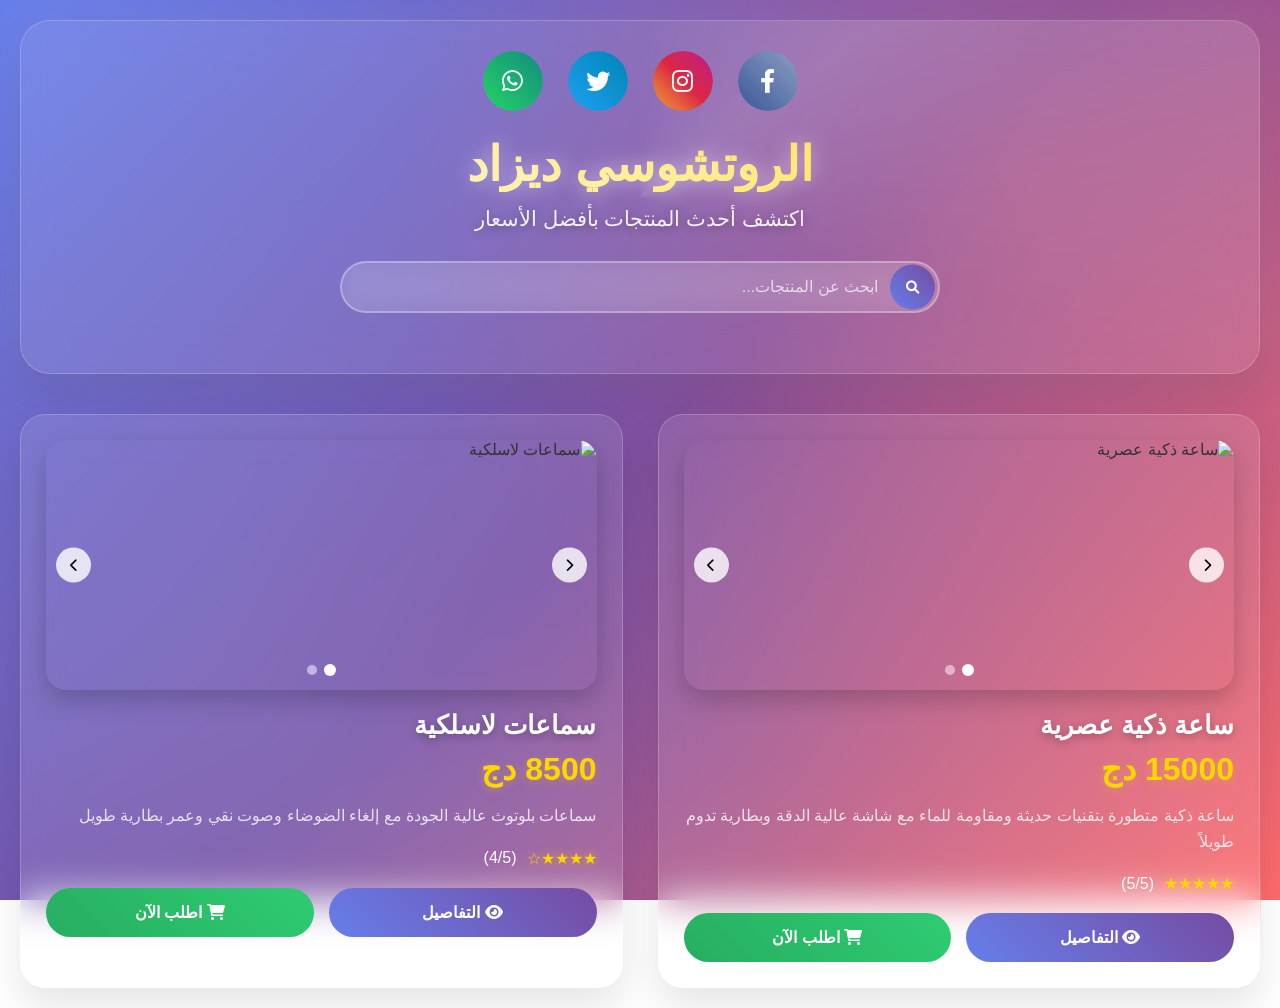
==== index.html @ 95b6e71b "Add files via upload رفع ملفات المتجر" ====
<!DOCTYPE html>
<html lang="ar" dir="rtl">
<head>
    <meta charset="UTF-8">
    <meta name="viewport" content="width=device-width, initial-scale=1.0">
    <title>متجر المنتجات العصري</title>
    <link href="https://cdnjs.cloudflare.com/ajax/libs/font-awesome/6.0.0/css/all.min.css" rel="stylesheet">
    <link rel="stylesheet" href="style.css">
    <style>
        .loading-overlay {
            position: fixed;
            top: 0;
            left: 0;
            width: 100%;
            height: 100%;
            background: rgba(102, 126, 234, 0.9);
            display: none;
            justify-content: center;
            align-items: center;
            z-index: 9999;
            flex-direction: column;
            color: white;
        }
        .loading-spinner {
            width: 60px;
            height: 60px;
            border: 5px solid rgba(255,255,255,0.3);
            border-top: 5px solid white;
            border-radius: 50%;
            animation: spin 1s linear infinite;
        }
        @keyframes spin {
            0% { transform: rotate(0deg); }
            100% { transform: rotate(360deg); }
        }
    </style>
</head>
<body>
    <div class="loading-overlay" id="loadingOverlay">
        <div class="loading-spinner"></div>
        <div style="margin-top: 20px; font-size: 18px;">جاري التحميل...</div>
    </div>

    <div class="container">
        <div class="header">
            <div class="social-icons">
                <a href="https://www.facebook.com/share/1JP8ehjeyg/" class="social-icon facebook"><i class="fab fa-facebook-f"></i></a>
                <a href="https://www.instagram.com/scorehunt_?igsh=MWx4b21iNWEycGpidQ==" class="social-icon instagram"><i class="fab fa-instagram"></i></a>
                <a href="#" class="social-icon twitter"><i class="fab fa-twitter"></i></a>
                <a href="https://wa.me/+213557062477" class="social-icon whatsapp"><i class="fab fa-whatsapp"></i></a>
            </div>
            <h1 class="store-title">الروتشوسي ديزاد</h1>
            <p class="store-subtitle">اكتشف أحدث المنتجات بأفضل الأسعار</p>

            <div class="search-container">
                <input type="text" class="search-bar" id="searchInput" placeholder="ابحث عن المنتجات...">
                <button class="search-btn" onclick="searchProducts()">
                    <i class="fas fa-search"></i>
                </button>
            </div>
        </div>

        <div class="products-grid" id="productsGrid"></div>

        <div class="no-results" id="noResults" style="display: none;">
            <i class="fas fa-search"></i>
            <h3>لم يتم العثور على منتجات</h3>
            <p>جرب البحث بكلمات مختلفة</p>
        </div>

        <div class="admin-panel" id="adminPanel">
            <div style="display: flex; justify-content: space-between; align-items: center; margin-bottom: 20px;">
                <h2 style="color: #667eea;">لوحة التحكم</h2>
                <button onclick="adminLogout()" class="delete-btn" style="background: #e74c3c;">
                    <i class="fas fa-sign-out-alt"></i> تسجيل الخروج
                </button>
            </div>

            <div class="admin-tabs">
                <button class="admin-tab active" onclick="showAdminTab('products')">المنتجات</button>
                <button class="admin-tab" onclick="showAdminTab('delivery')">أسعار التوصيل</button>
                <button class="admin-tab" onclick="showAdminTab('orders')">الطلبات</button>
            </div>

            <div class="admin-content active" id="products-content">
                <h3>إدارة المنتجات</h3>
                <div class="product-form">
                    <div class="form-row">
                        <div class="form-group">
                            <label>اسم المنتج</label>
                            <input type="text" id="productName" placeholder="اسم المنتج">
                        </div>
                        <div class="form-group">
                            <label>السعر</label>
                            <input type="number" id="productPrice" placeholder="السعر">
                        </div>
                    </div>
                    <div class="form-group">
                        <label>الوصف</label>
                        <input type="text" id="productDescription" placeholder="وصف المنتج">
                    </div>
                    <div class="form-row">
                        <div class="form-group">
                            <label>التقييم (1-5)</label>
                            <input type="number" id="productRating" min="1" max="5" placeholder="التقييم">
                        </div>
                        <div class="form-group">
                            <label>عدد الصور</label>
                            <select id="imageCount" onchange="updateImageInputs()">
                                <option value="1">صورة واحدة</option>
                                <option value="2">صورتان</option>
                                <option value="3">3 صور</option>
                                <option value="4">4 صور</option>
                                <option value="5">5 صور</option>
                                <option value="6">6 صور</option>
                                <option value="7">7 صور</option>
                            </select>
                        </div>
                    </div>
                    <div class="form-group">
                        <label>روابط الصور</label>
                        <div class="image-urls-container" id="imageUrlsContainer">
                            <div class="image-url-group">
                                <input type="url" class="image-url-input" placeholder="رابط الصورة 1">
                            </div>
                        </div>
                    </div>
                    <button onclick="addProduct()" class="submit-btn">إضافة المنتج</button>
                </div>
                <div id="adminProductsList"></div>
            </div>

            <div class="admin-content" id="delivery-content">
                <h3>أسعار التوصيل</h3>
                <div class="product-form">
                    <div class="form-row">
                        <div class="form-group">
                            <label>الولاية</label>
                            <select id="deliveryState"></select>
                        </div>
                        <div class="form-group">
                            <label>التوصيل للمنزل</label>
                            <input type="number" id="homeDeliveryPrice" placeholder="سعر التوصيل للمنزل">
                        </div>
                    </div>
                    <div class="form-group">
                        <label>التوصيل للمكتب</label>
                        <input type="number" id="officeDeliveryPrice" placeholder="سعر التوصيل للمكتب">
                    </div>
                    <button onclick="updateDeliveryPrices()" class="submit-btn">تحديث أسعار التوصيل</button>
                </div>
            </div>

            <div class="admin-content" id="orders-content">
                <h3>الطلبات الواردة</h3>
                <div class="orders-list" id="ordersList"></div>
            </div>
        </div>
    </div>

    <div class="modal product-details-modal" id="productDetailsModal">
        <div class="modal-content">
            <button class="close-btn" onclick="closeProductDetails()">&times;</button>
            <div class="product-details-header">
                <div class="product-details-images">
                    <div class="product-image-container" id="detailsImageContainer"></div>
                </div>
                <div class="product-details-info">
                    <h2 id="detailsProductName"></h2>
                    <div class="product-details-price" id="detailsProductPrice"></div>
                    <div class="product-details-rating" id="detailsProductRating"></div>
                    <div class="product-details-description" id="detailsProductDescription"></div>
                    <button class="order-now-btn" id="detailsOrderBtn">
                        <i class="fas fa-shopping-cart"></i> اطلب الآن
                    </button>
                </div>
            </div>
        </div>
    </div>

    <div class="modal" id="orderModal">
        <div class="modal-content">
            <button class="close-btn" onclick="closeOrderModal()">&times;</button>
            <h3>طلب المنتج</h3>
            <div id="selectedProductInfo"></div>

            <form id="orderForm">
                <div class="form-group">
                    <label>الاسم الكامل</label>
                    <input type="text" id="customerName" required placeholder="الاسم واللقب">
                </div>

                <div class="form-group">
                    <label>رقم الهاتف</label>
                    <input type="tel" id="customerPhone" required placeholder="رقم الهاتف">
                </div>

                <div class="form-group">
                    <label>الولاية</label>
                    <select id="customerState" required onchange="updateDeliveryPrice()">
                        <option value="">اختر الولاية</option>
                    </select>
                </div>

                <div class="form-group">
                    <label>نوع التوصيل</label>
                    <select id="deliveryType" required onchange="updateDeliveryPrice()">
                        <option value="">اختر نوع التوصيل</option>
                        <option value="home">التوصيل للمنزل</option>
                        <option value="office">التوصيل للمكتب</option>
                    </select>
                    <div class="delivery-price" id="deliveryPriceDisplay"></div>
                </div>

                <button type="submit" class="submit-btn">تأكيد الطلب</button>
            </form>
        </div>
    </div>

    <script src="cloud-storage.js"></script>
    <script src="main.js"></script>
</body>
</html>
---- style.css ----
* {
 margin: 0;
 padding: 0;
 box-sizing: border-box;
 }

 body {
     font-family: 'Arial', sans-serif;
     background: linear-gradient(135deg, #667eea 0%, #764ba2 50%, #ff6b6b 100%);
     background-attachment: fixed;
     min-height: 100vh;
     color: #333;
     overflow-x: hidden;
 }

 /* Animated Background */
 body::before {
     content: '';
     position: fixed;
     top: 0;
     left: 0;
     width: 100%;
     height: 100%;
     background: radial-gradient(circle at 20% 80%, rgba(120, 119, 198, 0.3) 0%, transparent 50%),
     radial-gradient(circle at 80% 20%, rgba(255, 107, 107, 0.3) 0%, transparent 50%);
     animation: backgroundMove 20s ease-in-out infinite;
     z-index: -1;
 }

 @keyframes backgroundMove {
     0%, 100% { opacity: 1; }
     50% { opacity: 0.5; }
 }

 .container {
     max-width: 1400px;
     margin: 0 auto;
     padding: 20px;
 }

 /* Header */
 .header {
     background: rgba(255, 255, 255, 0.1);
     backdrop-filter: blur(20px);
     border: 1px solid rgba(255, 255, 255, 0.2);
     border-radius: 30px;
     padding: 30px;
     margin-bottom: 40px;
     text-align: center;
     box-shadow: 0 20px 40px rgba(0, 0, 0, 0.1), 0 0 50px rgba(255, 255, 255, 0.1);
     position: relative;
     overflow: hidden;
 }

 .header::before {
     content: '';
     position: absolute;
     top: -50%;
     left: -50%;
     width: 200%;
     height: 200%;
     background: conic-gradient(transparent, rgba(255, 255, 255, 0.1), transparent 30%);
     animation: rotate 8s linear infinite;
     z-index: -1;
 }

 @keyframes rotate {
     0% { transform: rotate(0deg); }
     100% { transform: rotate(360deg); }
 }

 .social-icons {
     display: flex;
     justify-content: center;
     gap: 25px;
     margin-bottom: 25px;
 }

 .social-icon {
     width: 60px;
     height: 60px;
     border-radius: 50%;
     display: flex;
     align-items: center;
     justify-content: center;
     color: white;
     font-size: 24px;
     text-decoration: none;
     transition: all 0.4s cubic-bezier(0.25, 0.46, 0.45, 0.94);
     position: relative;
     overflow: hidden;
 }

 .social-icon::before {
     content: '';
     position: absolute;
     top: 0;
     left: 0;
     width: 100%;
     height: 100%;
     border-radius: 50%;
     transition: all 0.4s ease;
     z-index: -1;
 }

 .facebook::before { background: linear-gradient(45deg, #3b5998, #8b9dc3); }
 .instagram::before { background: linear-gradient(45deg, #f09433, #e6683c, #dc2743, #cc2366, #bc1888); }
 .twitter::before { background: linear-gradient(45deg, #1da1f2, #0084b4); }
 .whatsapp::before { background: linear-gradient(45deg, #25d366, #128c7e); }

 .social-icon:hover {
     transform: translateY(-10px) scale(1.2) rotate(10deg);
     box-shadow: 0 15px 35px rgba(0, 0, 0, 0.3);
     filter: brightness(1.2);
 }

 .store-title {
     font-size: 3em;
     font-weight: 900;
     background: linear-gradient(45deg, #ffffff, #ffd700, #ffffff);
     background-size: 200% auto;
     -webkit-background-clip: text;
     -webkit-text-fill-color: transparent;
     animation: shimmer 2s linear infinite;
     margin-bottom: 15px;
     text-shadow: 0 0 20px rgba(255, 255, 255, 0.5);
 }

 @keyframes shimmer {
     to { background-position: 200% center; }
 }

 .store-subtitle {
     color: rgba(255, 255, 255, 0.9);
     font-size: 1.3em;
     text-shadow: 0 2px 10px rgba(0, 0, 0, 0.3);
 }

 /* Search Bar */
 .search-container {
     position: relative;
     max-width: 600px;
     margin: 30px auto;
 }

 .search-bar {
     width: 100%;
     padding: 15px 60px 15px 25px;
     border: 2px solid rgba(255, 255, 255, 0.3);
     border-radius: 50px;
     font-size: 16px;
     background: rgba(255, 255, 255, 0.1);
     backdrop-filter: blur(10px);
     color: white;
     transition: all 0.3s ease;
 }

 .search-bar::placeholder {
     color: rgba(255, 255, 255, 0.7);
 }

 .search-bar:focus {
     outline: none;
     border-color: rgba(255, 255, 255, 0.6);
     background: rgba(255, 255, 255, 0.15);
     box-shadow: 0 0 30px rgba(255, 255, 255, 0.2);
 }

 .search-btn {
     position: absolute;
     right: 5px;
     top: 50%;
     transform: translateY(-50%);
     background: linear-gradient(45deg, #667eea, #764ba2);
     border: none;
     width: 45px;
     height: 45px;
     border-radius: 50%;
     color: white;
     cursor: pointer;
     transition: all 0.3s ease;
 }

 .search-btn:hover {
     transform: translateY(-50%) scale(1.1);
     box-shadow: 0 5px 15px rgba(102, 126, 234, 0.4);
 }

 /* Admin Panel Button */
 .admin-btn {
     position: fixed;
     top: 20px;
     left: 20px;
     background: linear-gradient(45deg, #ff6b6b, #ee5a24);
     color: white;
     padding: 12px 25px;
     border: none;
     border-radius: 30px;
     cursor: pointer;
     font-size: 14px;
     box-shadow: 0 8px 20px rgba(255, 107, 107, 0.3);
     transition: all 0.3s ease;
     z-index: 1000;
     backdrop-filter: blur(10px);
 }

 .admin-btn:hover {
     transform: translateY(-3px) scale(1.05);
     box-shadow: 0 12px 30px rgba(255, 107, 107, 0.4);
 }

 /* Products Grid */
 .products-grid {
     display: grid;
     grid-template-columns: repeat(auto-fit, minmax(350px, 1fr));
     gap: 35px;
     margin-top: 40px;
 }

 .product-card {
     background: rgba(255, 255, 255, 0.1);
     backdrop-filter: blur(20px);
     border: 1px solid rgba(255, 255, 255, 0.2);
     border-radius: 25px;
     padding: 25px;
     box-shadow: 0 20px 40px rgba(0, 0, 0, 0.1);
     transition: all 0.4s cubic-bezier(0.25, 0.46, 0.45, 0.94);
     position: relative;
     overflow: hidden;
     cursor: pointer;
 }

 .product-card::before {
     content: '';
     position: absolute;
     top: 0;
     left: -100%;
     width: 100%;
     height: 3px;
     background: linear-gradient(90deg, transparent, #ffd700, transparent);
     transition: all 0.6s ease;
 }

 .product-card:hover::before {
     left: 100%;
 }

 .product-card:hover {
     transform: translateY(-15px) scale(1.02);
     box-shadow: 0 30px 60px rgba(0, 0, 0, 0.2);
     background: rgba(255, 255, 255, 0.15);
     border-color: rgba(255, 255, 255, 0.3);
 }

 /* Image Carousel */
 .product-image-container {
     position: relative;
     width: 100%;
     height: 250px;
     border-radius: 20px;
     overflow: hidden;
     margin-bottom: 20px;
     box-shadow: 0 10px 25px rgba(0, 0, 0, 0.2);
 }

 .product-image {
     width: 100%;
     height: 100%;
     object-fit: cover;
     transition: all 0.3s ease;
     position: absolute;
     top: 0;
     left: 0;
     opacity: 0;
 }

 .product-image.active {
     opacity: 1;
 }

 .product-image:hover {
     transform: scale(1.1);
 }

 .carousel-nav {
     position: absolute;
     bottom: 15px;
     left: 50%;
     transform: translateX(-50%);
     display: flex;
     gap: 8px;
     z-index: 10;
 }

 .carousel-dot {
     width: 10px;
     height: 10px;
     border-radius: 50%;
     background: rgba(255, 255, 255, 0.5);
     cursor: pointer;
     transition: all 0.3s ease;
 }

 .carousel-dot.active {
     background: white;
     transform: scale(1.2);
 }

 .carousel-arrow {
     position: absolute;
     top: 50%;
     transform: translateY(-50%);
     background: rgba(255, 255, 255, 0.8);
     border: none;
     width: 35px;
     height: 35px;
     border-radius: 50%;
     cursor: pointer;
     transition: all 0.3s ease;
     z-index: 10;
 }

 .carousel-arrow:hover {
     background: white;
     transform: translateY(-50%) scale(1.1);
 }

 .carousel-arrow.prev { left: 10px; }
 .carousel-arrow.next { right: 10px; }

 .product-title {
     font-size: 1.6em;
     font-weight: bold;
     margin-bottom: 10px;
     color: white;
     text-shadow: 0 2px 10px rgba(0, 0, 0, 0.3);
 }

 .product-price {
     font-size: 2em;
     color: #ffd700;
     font-weight: bold;
     margin-bottom: 15px;
     text-shadow: 0 2px 10px rgba(255, 215, 0, 0.3);
 }

 .product-description {
     color: rgba(255, 255, 255, 0.8);
     margin-bottom: 20px;
     line-height: 1.6;
     display: -webkit-box;
     -webkit-line-clamp: 2;
     -webkit-box-orient: vertical;
     overflow: hidden;
 }

 .product-rating {
     display: flex;
     align-items: center;
     margin-bottom: 20px;
     color: white;
 }

 .stars {
     color: #ffd700;
     margin-left: 10px;
     text-shadow: 0 0 10px rgba(255, 215, 0, 0.5);
 }

 .product-actions {
     display: flex;
     gap: 15px;
     margin-top: 20px;
 }

 .details-btn {
     flex: 1;
     background: linear-gradient(45deg, #667eea, #764ba2);
     color: white;
     padding: 15px;
     border: none;
     border-radius: 25px;
     font-size: 16px;
     font-weight: bold;
     cursor: pointer;
     transition: all 0.3s ease;
     position: relative;
     overflow: hidden;
 }

 .details-btn::before {
     content: '';
     position: absolute;
     top: 0;
     left: -100%;
     width: 100%;
     height: 100%;
     background: linear-gradient(45deg, rgba(255,255,255,0.1), transparent);
     transition: all 0.3s ease;
 }

 .details-btn:hover::before {
     left: 100%;
 }

 .details-btn:hover {
     transform: translateY(-2px);
     box-shadow: 0 10px 25px rgba(102, 126, 234, 0.4);
 }

 .order-btn {
     flex: 1;
     background: linear-gradient(45deg, #27ae60, #2ecc71);
     color: white;
     padding: 15px;
     border: none;
     border-radius: 25px;
     font-size: 16px;
     font-weight: bold;
     cursor: pointer;
     transition: all 0.3s ease;
     position: relative;
     overflow: hidden;
 }

 .order-btn::before {
     content: '';
     position: absolute;
     top: 0;
     left: -100%;
     width: 100%;
     height: 100%;
     background: linear-gradient(45deg, rgba(255,255,255,0.1), transparent);
     transition: all 0.3s ease;
 }

 .order-btn:hover::before {
     left: 100%;
 }

 .order-btn:hover {
     transform: translateY(-2px);
     box-shadow: 0 10px 25px rgba(39, 174, 96, 0.4);
 }

 /* Modal Styles */
 .modal {
     display: none;
     position: fixed;
     top: 0;
     left: 0;
     width: 100%;
     height: 100%;
     background: rgba(0, 0, 0, 0.8);
     z-index: 10000;
     backdrop-filter: blur(10px);
     animation: modalFadeIn 0.3s ease;
 }

 @keyframes modalFadeIn {
     from { opacity: 0; }
     to { opacity: 1; }
 }

 .modal-content {
     position: absolute;
     top: 50%;
     left: 50%;
     transform: translate(-50%, -50%);
     background: rgba(255, 255, 255, 0.95);
     backdrop-filter: blur(20px);
     padding: 40px;
     border-radius: 30px;
     width: 90%;
     max-width: 600px;
     max-height: 90vh;
     overflow-y: auto;
     box-shadow: 0 30px 60px rgba(0, 0, 0, 0.3);
     animation: modalSlideIn 0.4s cubic-bezier(0.25, 0.46, 0.45, 0.94);
 }

 @keyframes modalSlideIn {
     from {
         transform: translate(-50%, -50%) scale(0.8);
         opacity: 0;
     }
     to {
         transform: translate(-50%, -50%) scale(1);
         opacity: 1;
     }
 }

 .close-btn {
     position: absolute;
     top: 15px;
     right: 15px;
     background: none;
     border: none;
     font-size: 28px;
     cursor: pointer;
     color: #999;
     width: 40px;
     height: 40px;
     border-radius: 50%;
     display: flex;
     align-items: center;
     justify-content: center;
     transition: all 0.3s ease;
 }

 .close-btn:hover {
     background: #f5f5f5;
     color: #333;
     transform: rotate(90deg);
 }

 /* Product Details Modal */
 .product-details-modal .modal-content {
     max-width: 800px;
 }

 .product-details-header {
     display: grid;
     grid-template-columns: 1fr 1fr;
     gap: 30px;
     margin-bottom: 30px;
 }

 .product-details-images {
     position: relative;
 }

 .product-details-info h2 {
     font-size: 2.5em;
     margin-bottom: 15px;
     background: linear-gradient(45deg, #667eea, #764ba2);
     -webkit-background-clip: text;
     -webkit-text-fill-color: transparent;
 }

 .product-details-price {
     font-size: 2.5em;
     color: #e74c3c;
     font-weight: bold;
     margin-bottom: 20px;
 }

 .product-details-description {
     font-size: 1.1em;
     line-height: 1.8;
     color: #555;
     margin-bottom: 20px;
 }

 .product-details-rating {
     display: flex;
     align-items: center;
     margin-bottom: 30px;
     font-size: 1.2em;
 }

 .order-now-btn {
     width: 100%;
     background: linear-gradient(45deg, #27ae60, #2ecc71);
     color: white;
     padding: 20px;
     border: none;
     border-radius: 25px;
     font-size: 18px;
     font-weight: bold;
     cursor: pointer;
     transition: all 0.3s ease;
 }

 .order-now-btn:hover {
     transform: translateY(-3px);
     box-shadow: 0 15px 35px rgba(39, 174, 96, 0.4);
 }

 /* Form Styles */
 .form-group {
     margin-bottom: 20px;
 }

 .form-group label {
     display: block;
     margin-bottom: 8px;
     font-weight: bold;
     color: #333;
 }

 .form-group input,
.form-group select {
    width: 100%;
    padding: 15px;
    border: 2px solid #e1e1e1;
    border-radius: 15px;
    font-size: 16px;
    transition: all 0.3s ease;
    background: rgba(255, 255, 255, 0.9);
}

.form-group input:focus,
.form-group select:focus {
    outline: none;
    border-color: #667eea;
    box-shadow: 0 0 0 5px rgba(102, 126, 234, 0.1);
    background: white;
}

.delivery-price {
    color: #e74c3c;
    font-weight: bold;
    margin-top: 5px;
    font-size: 1.1em;
}

.submit-btn {
    width: 100%;
    background: linear-gradient(45deg, #27ae60, #2ecc71);
    color: white;
    padding: 18px;
    border: none;
    border-radius: 25px;
    font-size: 18px;
    font-weight: bold;
    cursor: pointer;
    transition: all 0.3s ease;
}

.submit-btn:hover {
    transform: translateY(-3px);
    box-shadow: 0 15px 35px rgba(39, 174, 96, 0.4);
}

/* Admin Panel Styles */
.admin-panel {
    display: none;
    background: rgba(255, 255, 255, 0.95);
    border-radius: 25px;
    padding: 30px;
    margin-top: 40px;
    backdrop-filter: blur(20px);
    box-shadow: 0 20px 40px rgba(0, 0, 0, 0.1);
}

.admin-tabs {
    display: flex;
    margin-bottom: 30px;
    border-radius: 20px;
    overflow: hidden;
    box-shadow: 0 8px 20px rgba(0, 0, 0, 0.1);
}

.admin-tab {
    flex: 1;
    padding: 18px 25px;
    background: #f8f9fa;
    border: none;
    cursor: pointer;
    transition: all 0.3s ease;
    font-weight: bold;
    font-size: 16px;
}

.admin-tab.active {
    background: linear-gradient(45deg, #667eea, #764ba2);
    color: white;
}

.admin-tab:hover:not(.active) {
    background: #e9ecef;
    transform: translateY(-2px);
}

.admin-content {
    display: none;
}

.admin-content.active {
    display: block;
    animation: fadeIn 0.5s ease;
}

@keyframes fadeIn {
    from { opacity: 0; transform: translateY(20px); }
    to { opacity: 1; transform: translateY(0); }
}

.product-form {
    background: linear-gradient(135deg, #f8f9fa, #e9ecef);
    padding: 30px;
    border-radius: 20px;
    margin-bottom: 30px;
    box-shadow: 0 10px 25px rgba(0, 0, 0, 0.05);
}

.form-row {
    display: grid;
    grid-template-columns: 1fr 1fr;
    gap: 20px;
    margin-bottom: 20px;
}

.image-urls-container {
    display: grid;
    gap: 15px;
}

.image-url-group {
    display: flex;
    gap: 10px;
    align-items: center;
}

.image-url-input {
    flex: 1;
}

.add-image-btn,
.remove-image-btn {
    background: #667eea;
    color: white;
    border: none;
    padding: 12px 15px;
    border-radius: 10px;
    cursor: pointer;
    transition: all 0.3s ease;
}

.remove-image-btn {
    background: #e74c3c;
}

.add-image-btn:hover {
    background: #5a6fd8;
    transform: scale(1.05);
}

.remove-image-btn:hover {
    background: #c0392b;
    transform: scale(1.05);
}

/* No Results */
.no-results {
    text-align: center;
    color: rgba(255, 255, 255, 0.8);
    font-size: 1.2em;
    margin-top: 40px;
    padding: 40px;
}

.no-results i {
    font-size: 4em;
    margin-bottom: 20px;
    opacity: 0.5;
}

/* Responsive */
@media (max-width: 768px) {
    .container {
        padding: 15px;
    }

    .store-title {
        font-size: 2.5em;
    }

    .products-grid {
        grid-template-columns: 1fr;
        gap: 25px;
    }

    .product-details-header {
        grid-template-columns: 1fr;
        gap: 20px;
    }

    .form-row {
        grid-template-columns: 1fr;
    }

    .social-icons {
        gap: 15px;
    }

    .social-icon {
        width: 50px;
        height: 50px;
        font-size: 20px;
    }

    .modal-content {
        width: 95%;
        padding: 25px;
    }

    .product-actions {
        flex-direction: column;
    }
}

@media (max-width: 480px) {
    .admin-tabs {
        flex-direction: column;
    }

    .search-container {
        margin: 20px auto;
    }
}
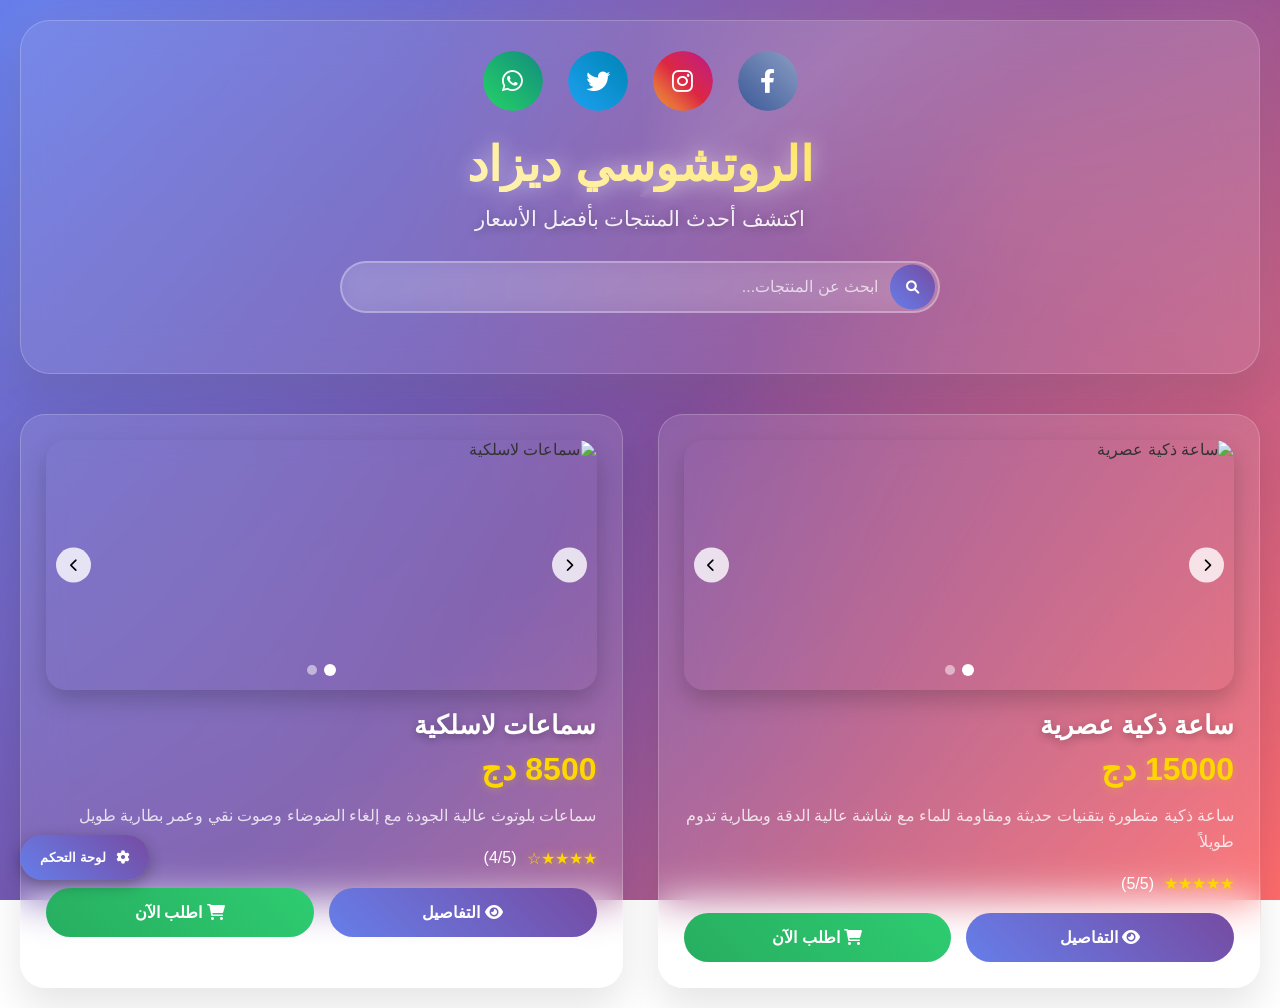
==== commit 10a35461: "Update index.html" ====
--- a/index.html
+++ b/index.html
@@ -51,7 +51,7 @@
             </div>
             <h1 class="store-title">الروتشوسي ديزاد</h1>
             <p class="store-subtitle">اكتشف أحدث المنتجات بأفضل الأسعار</p>
-
+            
             <div class="search-container">
                 <input type="text" class="search-bar" id="searchInput" placeholder="ابحث عن المنتجات...">
                 <button class="search-btn" onclick="searchProducts()">
@@ -59,6 +59,12 @@
                 </button>
             </div>
         </div>
+
+        <!-- زر لوحة التحكم (مخفي) -->
+        <button onclick="toggleAdmin()" style="position: fixed; bottom: 20px; left: 20px; background: linear-gradient(45deg, #667eea, #764ba2); color: white; border: none; padding: 15px 20px; border-radius: 50px; cursor: pointer; box-shadow: 0 5px 15px rgba(0,0,0,0.3); z-index: 1000; display: flex; align-items: center; gap: 10px; font-weight: bold; transition: all 0.3s;" onmouseover="this.style.transform='scale(1.1)'" onmouseout="this.style.transform='scale(1)'">
+            <i class="fas fa-cog"></i>
+            <span>لوحة التحكم</span>
+        </button>
 
         <div class="products-grid" id="productsGrid"></div>
 
@@ -75,7 +81,7 @@
                     <i class="fas fa-sign-out-alt"></i> تسجيل الخروج
                 </button>
             </div>
-
+            
             <div class="admin-tabs">
                 <button class="admin-tab active" onclick="showAdminTab('products')">المنتجات</button>
                 <button class="admin-tab" onclick="showAdminTab('delivery')">أسعار التوصيل</button>
@@ -183,25 +189,25 @@
             <button class="close-btn" onclick="closeOrderModal()">&times;</button>
             <h3>طلب المنتج</h3>
             <div id="selectedProductInfo"></div>
-
+            
             <form id="orderForm">
                 <div class="form-group">
                     <label>الاسم الكامل</label>
                     <input type="text" id="customerName" required placeholder="الاسم واللقب">
                 </div>
-
+                
                 <div class="form-group">
                     <label>رقم الهاتف</label>
                     <input type="tel" id="customerPhone" required placeholder="رقم الهاتف">
                 </div>
-
+                
                 <div class="form-group">
                     <label>الولاية</label>
                     <select id="customerState" required onchange="updateDeliveryPrice()">
                         <option value="">اختر الولاية</option>
                     </select>
                 </div>
-
+                
                 <div class="form-group">
                     <label>نوع التوصيل</label>
                     <select id="deliveryType" required onchange="updateDeliveryPrice()">
@@ -211,7 +217,7 @@
                     </select>
                     <div class="delivery-price" id="deliveryPriceDisplay"></div>
                 </div>
-
+                
                 <button type="submit" class="submit-btn">تأكيد الطلب</button>
             </form>
         </div>
